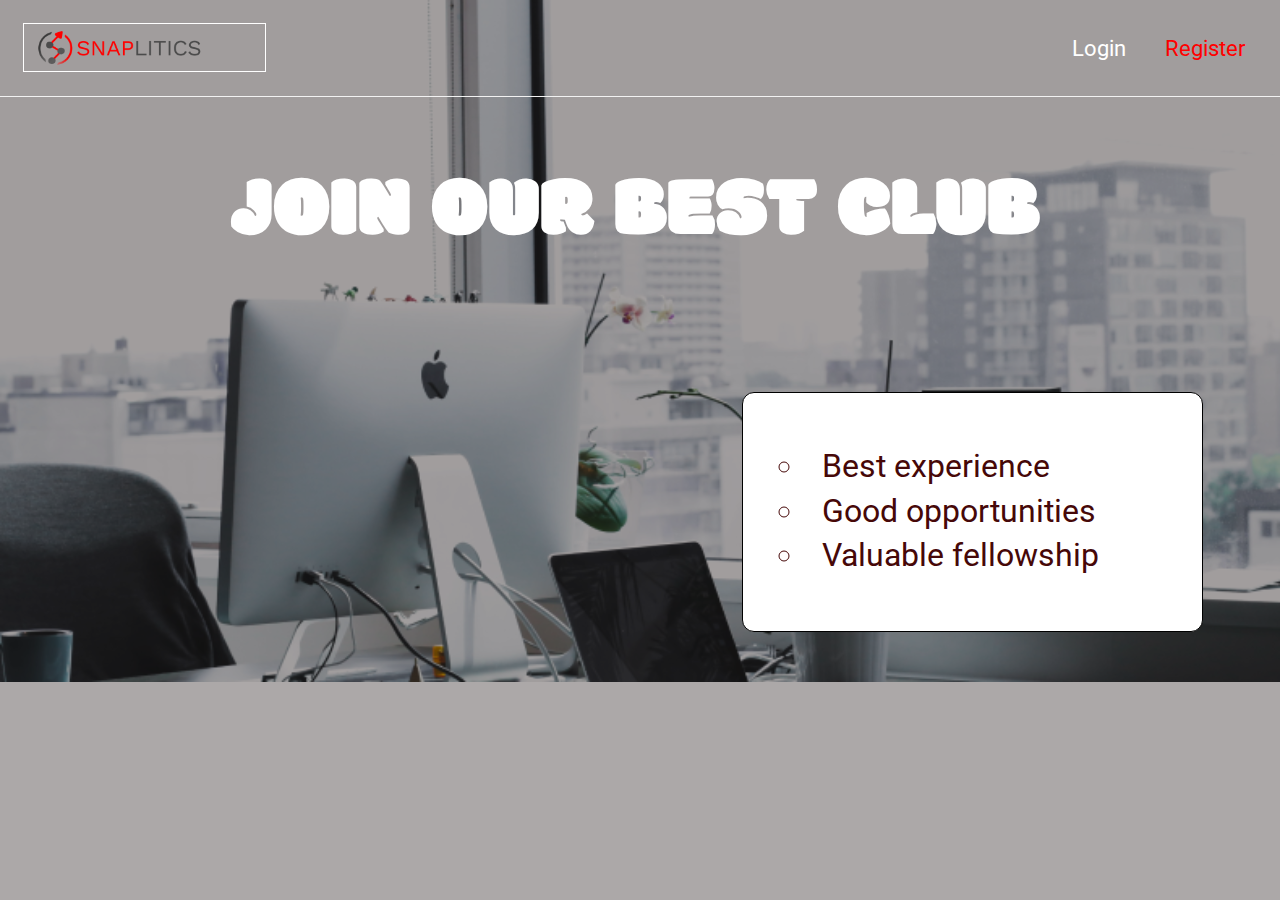
==== index.html @ c5d3e9ff "Rename best_club.html to index.html" ====
<!DOCTYPE html>
<html lang="en">
<head>
    <meta charset="UTF-8">
    <meta name="viewport" content="width=device-width, initial-scale=1.0">
    <title>Best Club</title>
    <link rel="stylesheet" href="./best_club.css">
</head>
<body>
    <header>
        <img id="header__logo" src="./images/logo.png" alt="logo">
        <ul>
            <li><a href="#">Login</a></li>
            <li><a href="#">Register</a></li>
        </ul>
    </header>
    <main>
        <div class="hero">join our best club</div>
        <div class="box">
            <ul>
                <li>Best experience</li>
                <li>Good opportunities</li>
                <li>Valuable fellowship</li>
            </ul>
        </div>
    </main>

</body>
</html>
---- best_club.css ----
@import url("https://fonts.googleapis.com/css2?family=Modak&family=Roboto&display=swap");
* {
  margin: 0;
  padding: 0;
  -webkit-box-sizing: border-box;
          box-sizing: border-box;
}

body {
  background: url("./images/alesia-kazantceva-XLm6-fPwK5Q-unsplash 1.png"), rgba(150, 145, 145, 0.79);
  background-blend-mode: multiply;
  background-size: cover;
  background-repeat: no-repeat;
}

header {
  width: 100vw;
  height: 7.6vw;
  font-family: "Roboto", sans-serif;
  font-size: 1.7vw;
  border-bottom: 1px solid #f2f2f2;
  color: #FFFFFF;
}

header img {
  height: 3.8vw;
  width: 19vw;
  display: inline-block;
  margin: 1.8vw auto auto 1.8vw;
  border: 1px solid #ffffff;
}

header ul {
  list-style-type: none;
  float: right;
  line-height: 7.6vw;
}

header ul li {
  display: inline-block;
  margin-right: 2.7vw;
}

header ul li a {
  text-decoration: none;
  color: #ffffff;
  font-size: 1.7vw;
}

header ul li:nth-child(2) a {
  color: red;
}

main {
  width: 100vw;
}

main .hero {
  width: 78vw;
  height: 7vw;
  position: relative;
  top: 4vw;
  left: 18vw;
  font-family: "Modak", cursive;
  color: #FFFFFF;
  font-size: 6.8vw;
  text-transform: uppercase;
}

main .box {
  width: 36vw;
  height: 18.8vw;
  top: 16vw;
  left: 58vw;
  position: relative;
  background-color: #ffffff;
  padding: 4vw 6vw 4vw 2.8vw;
  border: 1px solid #000000;
  border-radius: 12px;
}

main .box ul {
  list-style-type: circle;
  list-style-position: inside;
}

main .box ul li {
  font-family: "Roboto", sans-serif;
  line-height: 3.5vw;
  color: #460808;
  font-size: 2.5vw;
}
/*# sourceMappingURL=best_club.css.map */
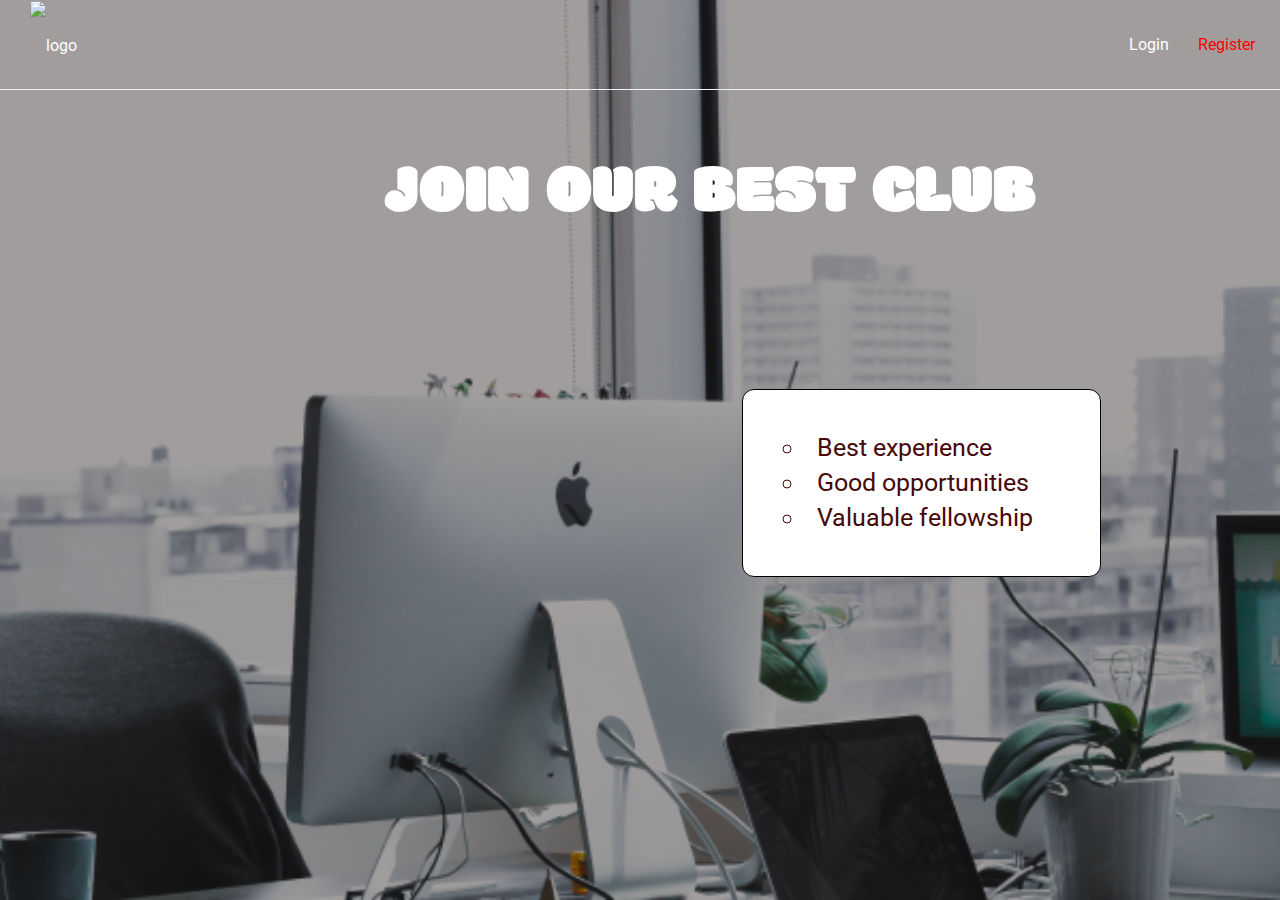
==== commit 35d28aec: "Responsive features" ====
--- a/index.html
+++ b/index.html
@@ -8,7 +8,7 @@
 </head>
 <body>
     <header>
-        <img id="header__logo" src="./images/logo.png" alt="logo">
+        <img id="header__logo" src="https://clarusway.com/wp-content/uploads/2019/12/cw_sonk%C3%BC%C3%A7%C3%BCk2.png" alt="logo">
         <ul>
             <li><a href="#">Login</a></li>
             <li><a href="#">Register</a></li>
@@ -27,3 +27,4 @@
 
 </body>
 </html>
+
--- a/best_club.css
+++ b/best_club.css
@@ -7,6 +7,8 @@
 }
 
 body {
+  width: 100vw;
+  height: 100vh;
   background: url("./images/alesia-kazantceva-XLm6-fPwK5Q-unsplash 1.png"), rgba(150, 145, 145, 0.79);
   background-blend-mode: multiply;
   background-size: cover;
@@ -17,17 +19,16 @@
   width: 100vw;
   height: 7.6vw;
   font-family: "Roboto", sans-serif;
-  font-size: 1.7vw;
   border-bottom: 1px solid #f2f2f2;
   color: #FFFFFF;
+  line-height: 7.6vw;
 }
 
 header img {
   height: 3.8vw;
   width: 19vw;
-  display: inline-block;
-  margin: 1.8vw auto auto 1.8vw;
-  border: 1px solid #ffffff;
+  margin-left: 1.8vw;
+  vertical-align: middle;
 }
 
 header ul {
@@ -90,4 +91,85 @@
   color: #460808;
   font-size: 2.5vw;
 }
+
+@media (min-width: 1000px) {
+  header {
+    height: 90px;
+    line-height: 90px;
+  }
+  header img {
+    height: 40px;
+    width: 180px;
+    margin-left: 30px;
+    vertical-align: middle;
+  }
+  header ul {
+    line-height: 90px;
+  }
+  header ul li {
+    display: inline-block;
+    margin-right: 25px;
+  }
+  header ul li a {
+    font-size: 16px;
+  }
+  main .hero {
+    width: 1054px;
+    height: 94px;
+    left: 30vw;
+    font-size: 70px;
+  }
+  main .box {
+    width: 359px;
+    height: 188px;
+    padding: 40px 58px 27px 40px;
+  }
+  main .box ul li {
+    line-height: 35px;
+    font-size: 25px;
+  }
+}
+
+@media (max-width: 640px) {
+  body {
+    width: 100vw;
+    height: 100vh;
+  }
+  header {
+    height: 50px;
+    line-height: 50px;
+  }
+  header img {
+    height: 24px;
+    width: 122px;
+    vertical-align: middle;
+    margin-left: 12px;
+  }
+  header ul {
+    line-height: 50px;
+  }
+  header ul li {
+    display: inline-block;
+    margin-right: 25px;
+  }
+  header ul li a {
+    font-size: 10px;
+  }
+  main .hero {
+    max-width: 300px;
+    height: auto;
+    margin: 27px auto;
+    font-size: 44px;
+  }
+  main .box {
+    width: 231px;
+    height: 120px;
+    padding: 25.68px 38.42px 25.68px 18px;
+    right: 10vw;
+  }
+  main .box ul li {
+    line-height: 23px;
+    font-size: 16px;
+  }
+}
 /*# sourceMappingURL=best_club.css.map */